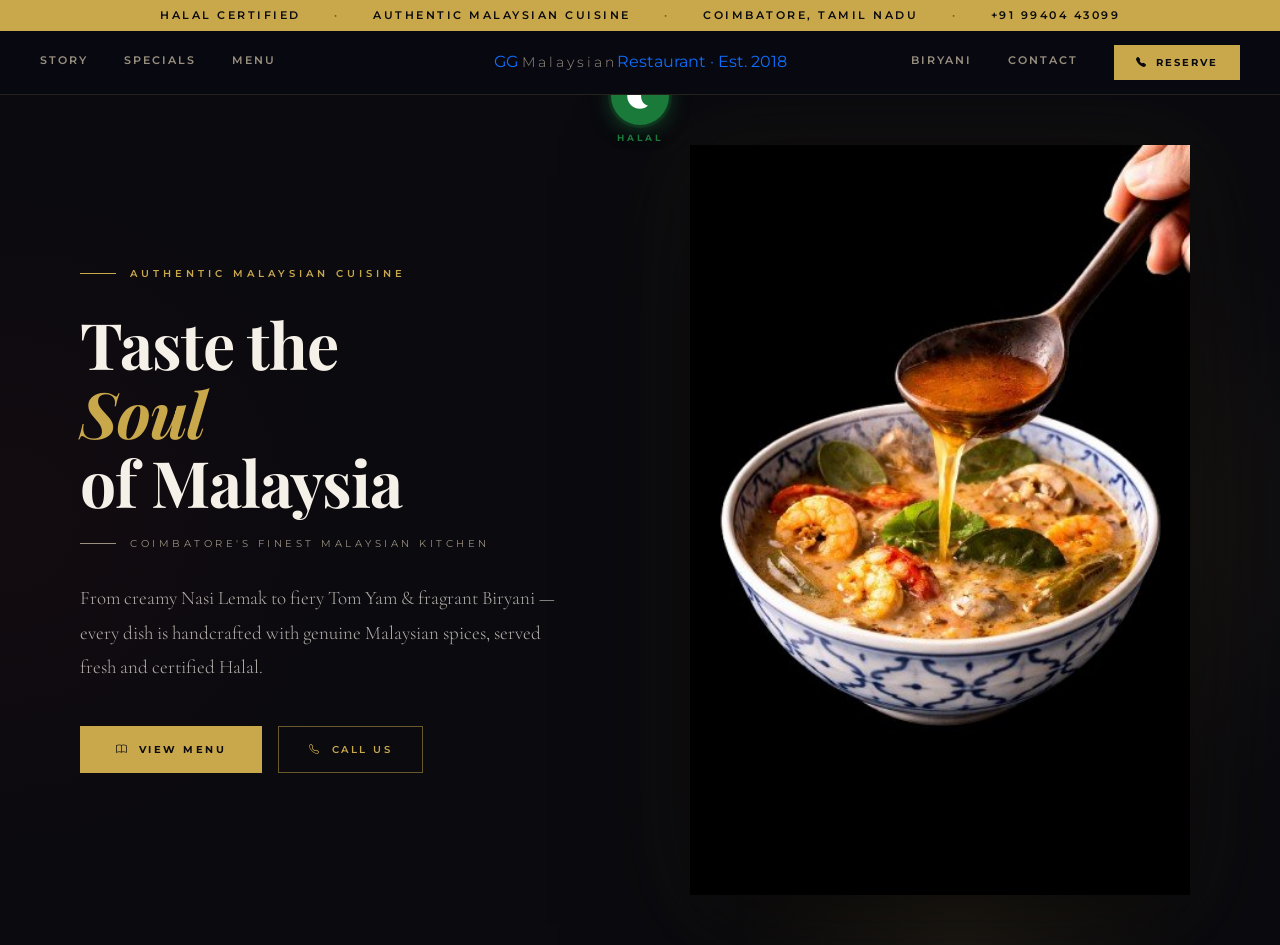
==== nav.html @ 4b3e80c2 "first commit" ====
<!DOCTYPE html>
<html lang="en">

<head>
  <meta charset="UTF-8" />
  <meta name="viewport" content="width=device-width, initial-scale=1.0" />
  <title>GG Malaysian Restaurant</title>

  <link
    href="https://fonts.googleapis.com/css2?family=Playfair+Display:ital,wght@0,400;0,700;1,400&family=Cormorant+Garamond:wght@300;400;600&family=Montserrat:wght@300;400;500;600&display=swap"
    rel="stylesheet" />
  <link href="https://cdn.jsdelivr.net/npm/bootstrap@5.3.2/dist/css/bootstrap.min.css" rel="stylesheet" />
  <link href="https://cdn.jsdelivr.net/npm/bootstrap-icons@1.11.3/font/bootstrap-icons.min.css" rel="stylesheet" />

  <style>
    :root {
      --gold: #C9A84C;
      --gold-light: #E8C97A;
      --dark-bg: #0A0A0F;
      --dark-nav: #080810;
      --text-light: #F5F0E8;
      --text-muted: #9A9080;
    }

    * {
      margin: 0;
      padding: 0;
      box-sizing: border-box;
    }

    body {
      font-family: "Montserrat", sans-serif;
      background: var(--dark-bg);
      color: var(--text-light);
      overflow-x: hidden;
    }

    /* TOP BAR */
    .top-bar {
      background: var(--gold);
      padding: 7px 0;
      text-align: center;
      font-size: 11px;
      font-weight: 600;
      letter-spacing: 2.5px;
      color: #0A0A0F;
      text-transform: uppercase;
    }

    .top-bar span {
      margin: 0 14px;
    }

    .top-bar .dot {
      opacity: 0.5;
    }

    /* NAVBAR */
    #mainNav {
      background: var(--dark-nav);
      border-bottom: 1px solid rgba(201, 168, 76, 0.15);
      padding: 0;
      position: sticky;
      top: 0;
      z-index: 1000;
      transition: box-shadow 0.3s;
    }

    #mainNav.scrolled {
      box-shadow: 0 4px 30px rgba(0, 0, 0, 0.6);
    }

    .nav-inner {
      display: grid;
      grid-template-columns: 1fr auto 1fr;
      align-items: center;
      padding: 14px 40px;
      max-width: 1400px;
      margin: 0 auto;
    }

    .nav-left,
    .nav-right {
      display: flex;
      gap: 36px;
      align-items: center;
    }

    .nav-right {
      justify-content: flex-end;
    }

    .nav-link-custom {
      font-size: 11px;
      font-weight: 600;
      letter-spacing: 2px;
      text-transform: uppercase;
      color: var(--text-muted);
      text-decoration: none;
      position: relative;
      padding-bottom: 4px;
      transition: color 0.3s;
    }

    .nav-link-custom::after {
      content: "";
      position: absolute;
      bottom: 0;
      left: 0;
      width: 0;
      height: 1px;
      background: var(--gold);
      transition: width 0.35s ease;
    }

    .nav-link-custom:hover {
      color: var(--gold);
    }

    .nav-link-custom:hover::after {
      width: 100%;
    }

    .nav-logo {
      text-align: center;
      display: flex;
      justify-content: center;
      align-items: center;
    }

    .nav-logo a {
      text-decoration: none;
      display: inline-flex;
      align-items: center;
      justify-content: center;
    }

    .nav-logo img {
      height: 60px;
      width: auto;
      display: block;
      /* Blends dark logo bg into dark navbar, making it look transparent */
      mix-blend-mode: lighten;
      filter: brightness(1.15) contrast(1.1);
      transition: filter 0.3s;
    }

    .nav-logo img:hover {
      filter: brightness(1.35) contrast(1.1);
    }

    .btn-reserve {
      background: var(--gold);
      color: #0A0A0F;
      font-size: 10px;
      font-weight: 700;
      letter-spacing: 2px;
      text-transform: uppercase;
      padding: 10px 22px;
      border: none;
      text-decoration: none;
      transition: background 0.3s, transform 0.2s;
      display: inline-flex;
      align-items: center;
      gap: 8px;
    }

    .btn-reserve:hover {
      background: var(--gold-light);
      color: #0A0A0F;
      transform: translateY(-1px);
    }

    .hamburger-btn {
      display: none;
      background: none;
      border: 1px solid rgba(201, 168, 76, 0.4);
      color: var(--gold);
      font-size: 20px;
      padding: 8px 12px;
      cursor: pointer;
      transition: all 0.3s;
      border-radius: 2px;
    }

    .hamburger-btn:hover {
      background: rgba(201, 168, 76, 0.1);
    }

    /* MOBILE OVERLAY MENU */
    #mobileMenu {
      position: fixed;
      top: 0;
      left: 0;
      width: 100%;
      height: 100%;
      background: var(--dark-nav);
      z-index: 9999;
      display: flex;
      flex-direction: column;
      justify-content: center;
      align-items: center;
      opacity: 0;
      visibility: hidden;
      transition: opacity 0.4s ease, visibility 0.4s ease;
    }

    #mobileMenu.open {
      opacity: 1;
      visibility: visible;
    }

    #mobileMenu::before {
      content: "";
      position: absolute;
      inset: 0;
      background: radial-gradient(ellipse at center, rgba(201, 168, 76, 0.05) 0%, transparent 70%);
      pointer-events: none;
    }

    .mobile-close {
      position: absolute;
      top: 24px;
      right: 28px;
      background: none;
      border: 1px solid rgba(201, 168, 76, 0.3);
      color: var(--gold);
      font-size: 22px;
      width: 46px;
      height: 46px;
      display: flex;
      align-items: center;
      justify-content: center;
      cursor: pointer;
      border-radius: 2px;
      transition: all 0.3s;
    }

    .mobile-close:hover {
      background: rgba(201, 168, 76, 0.15);
      transform: rotate(90deg);
    }

    .mobile-logo {
      position: absolute;
      top: 22px;
      left: 50%;
      transform: translateX(-50%);
      font-family: "Playfair Display", serif;
      font-size: 22px;
      font-style: italic;
      color: var(--gold);
      white-space: nowrap;
    }

    .mobile-nav-link {
      font-family: "Playfair Display", serif;
      font-size: 32px;
      color: var(--text-light);
      text-decoration: none;
      padding: 14px 0;
      letter-spacing: 1px;
      opacity: 0;
      transform: translateY(30px);
      transition: color 0.3s, opacity 0.5s ease, transform 0.5s ease;
      text-align: center;
    }

    #mobileMenu.open .mobile-nav-link {
      opacity: 1;
      transform: translateY(0);
    }

    #mobileMenu.open .mobile-nav-link:nth-child(2) {
      transition-delay: 0.05s;
    }

    #mobileMenu.open .mobile-nav-link:nth-child(3) {
      transition-delay: 0.10s;
    }

    #mobileMenu.open .mobile-nav-link:nth-child(4) {
      transition-delay: 0.15s;
    }

    #mobileMenu.open .mobile-nav-link:nth-child(5) {
      transition-delay: 0.20s;
    }

    #mobileMenu.open .mobile-nav-link:nth-child(6) {
      transition-delay: 0.25s;
    }

    .mobile-nav-link:hover {
      color: var(--gold);
    }

    .mobile-divider {
      width: 40px;
      height: 1px;
      background: rgba(201, 168, 76, 0.3);
      margin: 10px auto;
      opacity: 0;
      transition: opacity 0.5s ease 0.3s;
    }

    #mobileMenu.open .mobile-divider {
      opacity: 1;
    }

    .mobile-reserve {
      margin-top: 24px;
      opacity: 0;
      transform: translateY(20px);
      transition: opacity 0.5s ease 0.35s, transform 0.5s ease 0.35s;
    }

    #mobileMenu.open .mobile-reserve {
      opacity: 1;
      transform: translateY(0);
    }

    .btn-primary-gold {
      background: var(--gold);
      color: #0A0A0F;
      font-size: 10px;
      font-weight: 700;
      letter-spacing: 2.5px;
      text-transform: uppercase;
      padding: 16px 36px;
      border: none;
      text-decoration: none;
      display: inline-flex;
      align-items: center;
      gap: 10px;
      transition: all 0.3s;
    }

    .btn-primary-gold:hover {
      color: #0A0A0F;
      transform: translateY(-2px);
      box-shadow: 0 8px 24px rgba(201, 168, 76, 0.35);
    }

    .btn-outline-gold {
      background: transparent;
      color: var(--gold);
      font-size: 10px;
      font-weight: 600;
      letter-spacing: 2.5px;
      text-transform: uppercase;
      padding: 15px 30px;
      border: 1px solid rgba(201, 168, 76, 0.5);
      text-decoration: none;
      display: inline-flex;
      align-items: center;
      gap: 10px;
      transition: all 0.3s;
    }

    .btn-outline-gold:hover {
      background: rgba(201, 168, 76, 0.08);
      border-color: var(--gold);
      color: var(--gold);
      transform: translateY(-2px);
    }

    /* HOME SECTION */
    #home {
      min-height: calc(100vh - 104px);
      background: var(--dark-bg);
      position: relative;
      overflow: hidden;
    }

    #home::before {
      content: "";
      position: absolute;
      inset: 0;
      background:
        radial-gradient(ellipse 55% 80% at 0% 50%, rgba(139, 32, 32, 0.07) 0%, transparent 55%),
        radial-gradient(ellipse 40% 60% at 90% 50%, rgba(201, 168, 76, 0.05) 0%, transparent 55%);
      pointer-events: none;
      z-index: 0;
    }

    /* Bootstrap row override — full height */
    #home .container-fluid {
      height: 100%;
      min-height: calc(100vh - 104px);
      position: relative;
      z-index: 1;
      padding: 0;
    }

    #home .row {
      min-height: calc(100vh - 104px);
      margin: 0;
    }

    /* LEFT col — content */
    .hero-content-col {
      display: flex;
      align-items: center;
      padding: 70px 60px 70px 80px;
    }

    .hero-tag {
      font-size: 10px;
      font-weight: 600;
      letter-spacing: 4px;
      text-transform: uppercase;
      color: var(--gold);
      display: flex;
      align-items: center;
      gap: 14px;
      margin-bottom: 28px;
    }

    .hero-tag::before {
      content: "";
      width: 36px;
      height: 1px;
      background: var(--gold);
      flex-shrink: 0;
    }

    .hero-title {
      font-family: "Playfair Display", serif;
      font-size: clamp(48px, 5vw, 78px);
      font-weight: 700;
      line-height: 1.08;
      color: var(--text-light);
      margin-bottom: 20px;
      letter-spacing: -1px;
    }

    .hero-title em {
      font-style: italic;
      color: var(--gold);
    }

    .hero-subtitle {
      font-size: 10px;
      letter-spacing: 3.5px;
      text-transform: uppercase;
      color: var(--text-muted);
      display: flex;
      align-items: center;
      gap: 14px;
      margin-bottom: 30px;
    }

    .hero-subtitle::before {
      content: "";
      width: 36px;
      height: 1px;
      background: var(--text-muted);
      flex-shrink: 0;
    }

    .hero-desc {
      font-family: "Cormorant Garamond", serif;
      font-size: 19px;
      font-weight: 300;
      line-height: 1.8;
      color: rgba(245, 240, 232, 0.72);
      margin-bottom: 42px;
    }

    .hero-actions {
      display: flex;
      gap: 16px;
      flex-wrap: wrap;
    }

    /* RIGHT col — image */
    .hero-image-col {
      display: flex;
      align-items: center;
      justify-content: center;
      padding: 50px 60px 50px 20px;
      position: relative;
    }

    .hero-image-col::before {
      content: "";
      position: absolute;
      bottom: 0;
      left: 50%;
      transform: translateX(-50%);
      width: 70%;
      height: 35%;
      background: radial-gradient(ellipse at bottom, rgba(201, 168, 76, 0.1) 0%, transparent 70%);
      pointer-events: none;
    }

    .hero-food-img {
      width: 100%;
      max-width: 500px;
      height: auto;
      object-fit: contain;
      display: block;
      filter: drop-shadow(0 30px 60px rgba(0, 0, 0, 0.65)) drop-shadow(0 0 40px rgba(201, 168, 76, 0.08));
      transition: transform 0.8s ease, filter 0.8s ease;
    }

    .hero-food-img:hover {
      transform: translateY(-10px) scale(1.02);
      filter: drop-shadow(0 40px 70px rgba(0, 0, 0, 0.75)) drop-shadow(0 0 50px rgba(201, 168, 76, 0.14));
    }

    /* Animations */
    .fade-up {
      opacity: 0;
      transform: translateY(40px);
      transition: opacity 0.8s ease, transform 0.8s ease;
    }

    .fade-up.visible {
      opacity: 1;
      transform: translateY(0);
    }

    .delay-1 {
      transition-delay: 0.1s;
    }

    .delay-2 {
      transition-delay: 0.2s;
    }

    .delay-3 {
      transition-delay: 0.3s;
    }

    .delay-4 {
      transition-delay: 0.4s;
    }

    .fade-right {
      opacity: 0;
      transform: translateX(50px);
      transition: opacity 1s ease 0.25s, transform 1s ease 0.25s;
    }

    .fade-right.visible {
      opacity: 1;
      transform: translateX(0);
    }


    /* FLOATING HALAL BADGE */
    .halal-float {
      position: absolute;
      top: -28px;
      left: 50%;
      transform: translateX(-50%);
      display: flex;
      flex-direction: column;
      align-items: center;
      gap: 6px;
      z-index: 10;
      animation: floatUpDown 3s ease-in-out infinite;
      cursor: default;
    }

    @keyframes floatUpDown {

      0%,
      100% {
        transform: translateX(-50%) translateY(0);
      }

      50% {
        transform: translateX(-50%) translateY(-7px);
      }
    }

    .halal-float .hf-circle {
      width: 58px;
      height: 58px;
      background: #1a7a3a;
      border-radius: 50%;
      display: flex;
      align-items: center;
      justify-content: center;
      box-shadow: 0 4px 20px rgba(26, 122, 58, 0.55), 0 0 0 3px rgba(26, 122, 58, 0.2);
      transition: box-shadow 0.3s;
    }

    .halal-float:hover .hf-circle {
      box-shadow: 0 6px 28px rgba(26, 122, 58, 0.75), 0 0 0 5px rgba(26, 122, 58, 0.25);
    }

    .halal-float .hf-circle svg {
      width: 34px;
      height: 34px;
      fill: #fff;
    }

    .halal-float .hf-label {
      font-family: "Montserrat", sans-serif;
      font-size: 9px;
      font-weight: 700;
      letter-spacing: 3px;
      text-transform: uppercase;
      color: #1a7a3a;
      text-shadow: 0 1px 6px rgba(0, 0, 0, 0.8);
    }

    /* Responsive */
    @media (max-width: 991px) {

      .nav-left,
      .nav-right {
        display: none;
      }

      .hamburger-btn {
        display: flex;
        align-items: center;
        justify-content: center;
      }

      /* Logo left, hamburger right end */
      .nav-inner {
        grid-template-columns: 1fr auto;
        padding: 10px 16px;
        gap: 0;
      }

      .nav-logo {
        justify-content: flex-start;
      }

      #home .row {
        flex-direction: column;
      }

      .hero-content-col {
        padding: 60px 28px 30px;
        justify-content: center;
        text-align: center;
      }

      .hero-tag,
      .hero-subtitle {
        justify-content: center;
      }

      .hero-actions {
        justify-content: center;
      }

      .hero-image-col {
        padding: 10px 28px 60px;
      }

      .hero-food-img {
        max-width: 320px;
      }
    }

    @media (max-width: 576px) {
      .top-bar {
        font-size: 9px;
        letter-spacing: 1.5px;
      }

      .top-bar .hide-sm {
        display: none;
      }

      .hero-title {
        font-size: 42px;
      }

      .hero-food-img {
        max-width: 270px;
      }
    }
  </style>
</head>

<body>

  <!-- TOP BAR -->
  <div class="top-bar">
    <span>Halal Certified</span>
    <span class="dot">·</span>
    <span class="hide-sm">Authentic Malaysian Cuisine</span>
    <span class="dot hide-sm">·</span>
    <span>Coimbatore, Tamil Nadu</span>
    <span class="dot">·</span>
    <span>+91 99404 43099</span>
  </div>

  <!-- NAVBAR -->
  <nav id="mainNav">
    <div class="nav-inner">
      <div class="nav-left">
        <a href="#" class="nav-link-custom">Story</a>
        <a href="#" class="nav-link-custom">Specials</a>
        <a href="#" class="nav-link-custom">Menu</a>
      </div>
      <div class="nav-logo">
        <a href="#" style="text-decoration:none;">
          <span class="logo-text">GG <span
              style="font-size:14px;font-weight:300;letter-spacing:3px;font-style:normal;color:var(--text-muted);">Malaysian</span></span>
          <span class="logo-sub">Restaurant &middot; Est. 2018</span>
        </a>
      </div>
      <div class="nav-right">
        <a href="#" class="nav-link-custom">Biryani</a>
        <a href="#" class="nav-link-custom">Contact</a>
        <a href="tel:+919940443099" class="btn-reserve">
          <i class="bi bi-telephone-fill"></i> Reserve
        </a>
      </div>
      <button class="hamburger-btn" id="hamburgerBtn" aria-label="Open Menu">
        <i class="bi bi-list"></i>
      </button>
    </div>
  </nav>

  <!-- MOBILE OVERLAY MENU -->
  <div id="mobileMenu">
    <span class="mobile-logo">GG Malaysian</span>
    <button class="mobile-close" id="closeMenuBtn" aria-label="Close Menu">
      <i class="bi bi-x-lg"></i>
    </button>
    <a href="#" class="mobile-nav-link">Story</a>
    <a href="#" class="mobile-nav-link">Specials</a>
    <a href="#" class="mobile-nav-link">Menu</a>
    <a href="#" class="mobile-nav-link">Biryani</a>
    <a href="#" class="mobile-nav-link">Contact</a>
    <div class="mobile-divider"></div>
    <div class="mobile-reserve">
      <a href="tel:+919940443099" class="btn-primary-gold">
        <i class="bi bi-telephone-fill"></i> Reserve a Table
      </a>
    </div>
  </div>

  <!-- HOME SECTION -->
  <section id="home" style="position:relative;">
    <!-- Floating Halal Badge -->
    <div class="halal-float">
      <div class="hf-circle">
        <!-- Halal Arabic crescent/star icon -->
        <svg viewBox="0 0 64 64" xmlns="http://www.w3.org/2000/svg">
          <!-- Crescent -->
          <path
            d="M32 8 C18 8 8 19 8 32 C8 45 18 56 32 56 C38 56 43 54 47 50 C42 49 34 44 34 32 C34 20 42 15 47 14 C43 10 38 8 32 8Z"
            fill="white" />
          <!-- Star -->
          <polygon points="52,10 53.5,15 58.5,15 54.5,18 56,23 52,20 48,23 49.5,18 45.5,15 50.5,15" fill="white" />
        </svg>
      </div>
      <span class="hf-label">Halal</span>
    </div>

    <div class="container-fluid">
      <div class="row align-items-center">

        <!-- col-6: Content -->
        <div class="col-12 col-lg-6 hero-content-col">
          <div>
            <div class="hero-tag fade-up">Authentic Malaysian Cuisine</div>
            <h1 class="hero-title fade-up delay-1">
              Taste the<br>
              <em>Soul</em><br>
              of Malaysia
            </h1>
            <div class="hero-subtitle fade-up delay-2">Coimbatore's Finest Malaysian Kitchen</div>
            <p class="hero-desc fade-up delay-3">
              From creamy Nasi Lemak to fiery Tom Yam &amp; fragrant Biryani &mdash; every dish is handcrafted with
              genuine Malaysian spices, served fresh and certified Halal.
            </p>
            <div class="hero-actions fade-up delay-4">
              <a href="#" class="btn-primary-gold">
                <i class="bi bi-book"></i> View Menu
              </a>
              <a href="tel:+919940443099" class="btn-outline-gold">
                <i class="bi bi-telephone"></i> Call Us
              </a>
            </div>
          </div>
        </div>

        <!-- col-6: Image -->
        <div class="col-12 col-lg-6 hero-image-col fade-right">
          <img class="hero-food-img"
            src="[data-uri]"
            alt="Tom Yam - GG Malaysian Restaurant Signature Dish" />
        </div>

      </div>
    </div>
  </section>

  <script src="https://cdn.jsdelivr.net/npm/bootstrap@5.3.2/dist/js/bootstrap.bundle.min.js"></script>
  <script src="https://cdn.jsdelivr.net/npm/jquery@3.7.1/dist/jquery.min.js"></script>
  <script>
    $(function () {
      $(window).on("scroll", function () {
        $("#mainNav").toggleClass("scrolled", $(this).scrollTop() > 30);
      });

      $("#hamburgerBtn").on("click", function () {
        $("#mobileMenu").addClass("open");
        $("body").css("overflow", "hidden");
      });

      function closeMobileMenu() {
        $("#mobileMenu").removeClass("open");
        $("body").css("overflow", "");
      }

      $("#closeMenuBtn").on("click", closeMobileMenu);
      $("#mobileMenu .mobile-nav-link").on("click", closeMobileMenu);
      $(document).on("keydown", function (e) { if (e.key === "Escape") closeMobileMenu(); });

      const observer = new IntersectionObserver(function (entries) {
        entries.forEach(function (entry) {
          if (entry.isIntersecting) $(entry.target).addClass("visible");
        });
      }, { threshold: 0.12 });

      $(".fade-up, .fade-right").each(function () { observer.observe(this); });
    });
  </script>

</body>

</html>
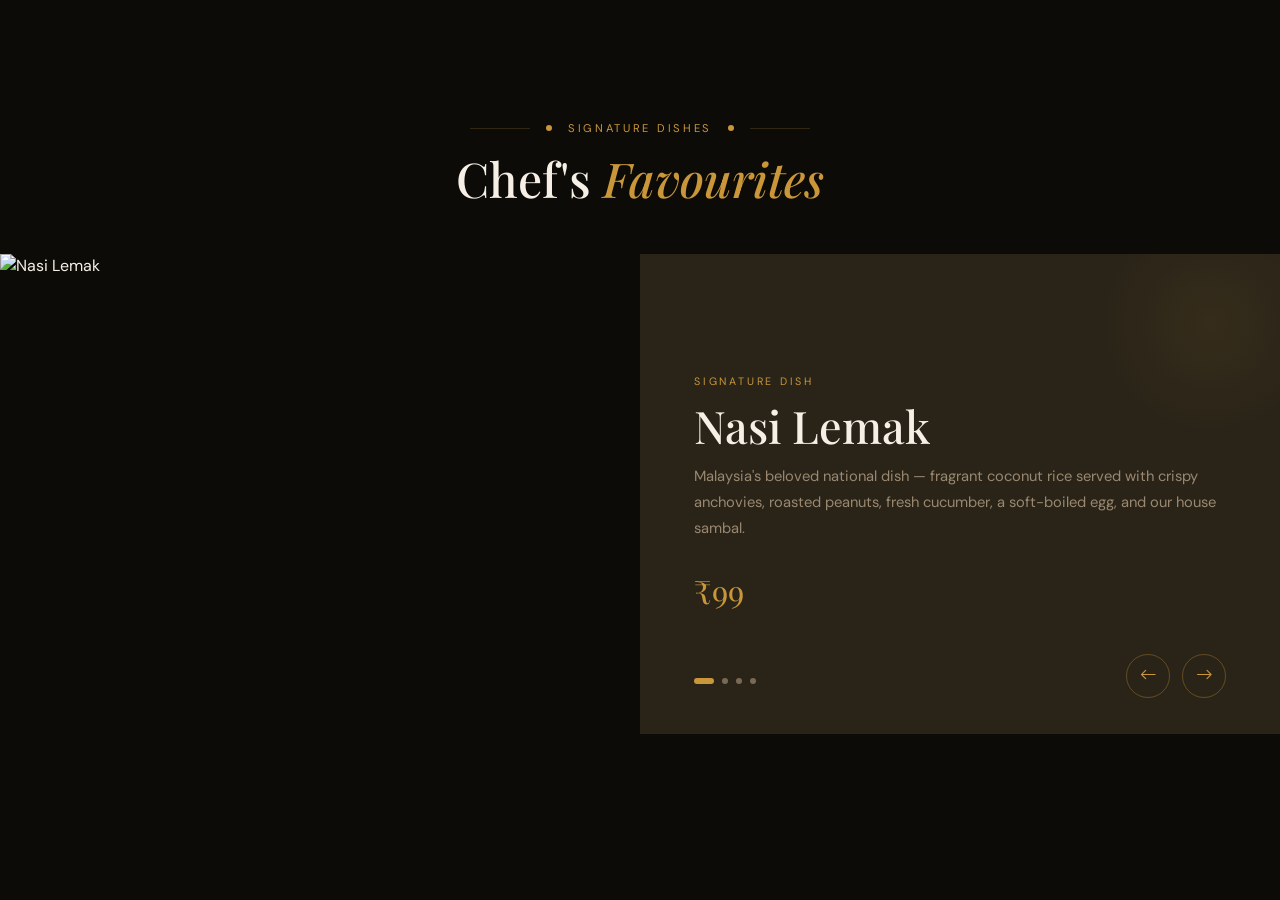
==== commit 01a95f04: "responsive" ====
--- a/nav.html
+++ b/nav.html
@@ -4,834 +4,434 @@
 <head>
   <meta charset="UTF-8" />
   <meta name="viewport" content="width=device-width, initial-scale=1.0" />
-  <title>GG Malaysian Restaurant</title>
-
+  <title>AHA 99 Malaysian Restaurant – Nagercoil</title>
+
+  <link rel="stylesheet" href="https://cdn.jsdelivr.net/npm/bootstrap@5.3.2/dist/css/bootstrap.min.css" />
+  <link rel="preconnect" href="https://fonts.googleapis.com" />
+  <link rel="preconnect" href="https://fonts.gstatic.com" crossorigin />
   <link
-    href="https://fonts.googleapis.com/css2?family=Playfair+Display:ital,wght@0,400;0,700;1,400&family=Cormorant+Garamond:wght@300;400;600&family=Montserrat:wght@300;400;500;600&display=swap"
+    href="https://fonts.googleapis.com/css2?family=Playfair+Display:ital,wght@0,400;0,700;1,400&family=DM+Sans:wght@300;400;500&family=Dancing+Script:wght@600&display=swap"
     rel="stylesheet" />
-  <link href="https://cdn.jsdelivr.net/npm/bootstrap@5.3.2/dist/css/bootstrap.min.css" rel="stylesheet" />
-  <link href="https://cdn.jsdelivr.net/npm/bootstrap-icons@1.11.3/font/bootstrap-icons.min.css" rel="stylesheet" />
+  <link rel="stylesheet" href="https://cdn.jsdelivr.net/npm/bootstrap-icons@1.11.3/font/bootstrap-icons.min.css" />
 
   <style>
     :root {
-      --gold: #C9A84C;
-      --gold-light: #E8C97A;
-      --dark-bg: #0A0A0F;
-      --dark-nav: #080810;
-      --text-light: #F5F0E8;
-      --text-muted: #9A9080;
+      --gold: #c9963a;
+      --gold2: #e8bf72;
+      --gold3: #f0d090;
+      --navy: #1a1e3a;
+      --navy2: #0e1128;
+      --dark: #0d0b07;
+      --dark2: #12100c;
+      --dark3: #1e1a12;
+      --dark4: #2a2418;
+      --cream: #f5efe6;
+      --muted: #9a8870;
+      --muted2: #7a6a55;
     }
 
     * {
       margin: 0;
       padding: 0;
-      box-sizing: border-box;
+      box-sizing: border-box
+    }
+
+    html {
+      scroll-behavior: smooth;
+      min-height: 100%
     }
 
     body {
-      font-family: "Montserrat", sans-serif;
-      background: var(--dark-bg);
-      color: var(--text-light);
+      background: var(--dark);
+      color: var(--cream);
+      font-family: 'DM Sans', sans-serif;
       overflow-x: hidden;
-    }
-
-    /* TOP BAR */
-    .top-bar {
+      min-height: 100%
+    }
+
+    ::-webkit-scrollbar {
+      width: 4px
+    }
+
+    ::-webkit-scrollbar-track {
+      background: var(--dark2)
+    }
+
+    ::-webkit-scrollbar-thumb {
       background: var(--gold);
-      padding: 7px 0;
-      text-align: center;
-      font-size: 11px;
-      font-weight: 600;
-      letter-spacing: 2.5px;
-      color: #0A0A0F;
+      border-radius: 2px
+    }
+
+    /* ═══ SECTION HELPERS ═══ */
+    .section-divider {
+      display: flex;
+      align-items: center;
+      gap: 16px;
+      margin-bottom: 14px
+    }
+
+    .section-divider .line {
+      flex: 1;
+      height: 1px;
+      background: rgba(201, 150, 58, .2)
+    }
+
+    .section-divider .dot {
+      width: 6px;
+      height: 6px;
+      background: var(--gold);
+      border-radius: 50%
+    }
+
+    .section-tag {
+      font-size: .7rem;
+      letter-spacing: .24em;
       text-transform: uppercase;
-    }
-
-    .top-bar span {
-      margin: 0 14px;
-    }
-
-    .top-bar .dot {
-      opacity: 0.5;
-    }
-
-    /* NAVBAR */
-    #mainNav {
-      background: var(--dark-nav);
-      border-bottom: 1px solid rgba(201, 168, 76, 0.15);
-      padding: 0;
-      position: sticky;
+      color: var(--gold)
+    }
+
+    .section-title {
+      font-family: 'Playfair Display', serif;
+      font-size: clamp(2rem, 4vw, 3rem);
+      line-height: 1.15
+    }
+
+    .section-title em {
+      font-style: italic;
+      color: var(--gold)
+    }
+
+
+
+    /* ═══ MENU CAROUSEL ═══ */
+    #menu {
+      padding: 120px 0;
+      background: var(--dark)
+    }
+
+    .menu-carousel {
+      position: relative
+    }
+
+    .mc-track {
+      display: flex;
+      transition: transform .55s cubic-bezier(.77, 0, .18, 1)
+    }
+
+    .mc-slide {
+      min-width: 100%;
+      display: grid;
+      grid-template-columns: 1fr 1fr;
+      gap: 0;
+      align-items: stretch;
+    }
+
+    @media(max-width:767px) {
+      .mc-slide {
+        grid-template-columns: 1fr
+      }
+    }
+
+    .mc-slide-img {
+      position: relative;
+      overflow: hidden;
+      min-height: 480px
+    }
+
+    .mc-slide-img {
+      position: relative;
+      overflow: hidden;
+      min-height: 480px;
+    }
+
+    .mc-slide-img img {
+      width: 100%;
+      height: 100%;
+      object-fit: cover;
+      object-position: center;
+      display: block;
+      position: absolute;
+      /* ← add this */
       top: 0;
-      z-index: 1000;
-      transition: box-shadow 0.3s;
-    }
-
-    #mainNav.scrolled {
-      box-shadow: 0 4px 30px rgba(0, 0, 0, 0.6);
-    }
-
-    .nav-inner {
-      display: grid;
-      grid-template-columns: 1fr auto 1fr;
-      align-items: center;
-      padding: 14px 40px;
-      max-width: 1400px;
-      margin: 0 auto;
-    }
-
-    .nav-left,
-    .nav-right {
-      display: flex;
-      gap: 36px;
-      align-items: center;
-    }
-
-    .nav-right {
-      justify-content: flex-end;
-    }
-
-    .nav-link-custom {
-      font-size: 11px;
-      font-weight: 600;
-      letter-spacing: 2px;
+      /* ← add this */
+      left: 0;
+      /* ← add this */
+    }
+
+    .mc-slide-info {
+      background: var(--dark4);
+      padding: 60px 54px;
+      display: flex;
+      flex-direction: column;
+      justify-content: center;
+      position: relative;
+      overflow: hidden;
+    }
+
+    .mc-slide-info::before {
+      content: '';
+      position: absolute;
+      top: -40px;
+      right: -40px;
+      width: 220px;
+      height: 220px;
+      border-radius: 50%;
+      background: radial-gradient(circle, rgba(201, 150, 58, .07) 0%, transparent 70%);
+    }
+
+    .mc-cat {
+      font-size: .67rem;
+      letter-spacing: .26em;
       text-transform: uppercase;
-      color: var(--text-muted);
-      text-decoration: none;
-      position: relative;
-      padding-bottom: 4px;
-      transition: color 0.3s;
-    }
-
-    .nav-link-custom::after {
-      content: "";
+      color: var(--gold);
+      margin-bottom: 12px
+    }
+
+    .mc-name {
+      font-family: 'Playfair Display', serif;
+      font-size: clamp(1.8rem, 3.5vw, 2.8rem);
+      line-height: 1.1;
+      margin-bottom: 14px
+    }
+
+    .mc-desc {
+      color: var(--muted);
+      font-size: .92rem;
+      line-height: 1.75;
+      margin-bottom: 26px
+    }
+
+    .mc-price {
+      font-family: 'Playfair Display', serif;
+      font-size: 2rem;
+      color: var(--gold)
+    }
+
+    .mc-controls {
       position: absolute;
-      bottom: 0;
-      left: 0;
-      width: 0;
-      height: 1px;
-      background: var(--gold);
-      transition: width 0.35s ease;
-    }
-
-    .nav-link-custom:hover {
+      bottom: 36px;
+      right: 54px;
+      display: flex;
+      gap: 12px
+    }
+
+    .mc-btn {
+      width: 44px;
+      height: 44px;
+      border-radius: 50%;
+      border: 1px solid rgba(201, 150, 58, .35);
+      background: transparent;
       color: var(--gold);
-    }
-
-    .nav-link-custom:hover::after {
-      width: 100%;
-    }
-
-    .nav-logo {
-      text-align: center;
-      display: flex;
-      justify-content: center;
-      align-items: center;
-    }
-
-    .nav-logo a {
-      text-decoration: none;
-      display: inline-flex;
+      font-size: 1.05rem;
+      cursor: pointer;
+      transition: all .3s;
+      display: flex;
       align-items: center;
       justify-content: center;
     }
 
-    .nav-logo img {
-      height: 60px;
-      width: auto;
-      display: block;
-      /* Blends dark logo bg into dark navbar, making it look transparent */
-      mix-blend-mode: lighten;
-      filter: brightness(1.15) contrast(1.1);
-      transition: filter 0.3s;
-    }
-
-    .nav-logo img:hover {
-      filter: brightness(1.35) contrast(1.1);
-    }
-
-    .btn-reserve {
+    .mc-btn:hover {
       background: var(--gold);
-      color: #0A0A0F;
-      font-size: 10px;
-      font-weight: 700;
-      letter-spacing: 2px;
-      text-transform: uppercase;
-      padding: 10px 22px;
-      border: none;
-      text-decoration: none;
-      transition: background 0.3s, transform 0.2s;
-      display: inline-flex;
+      color: var(--dark);
+      border-color: var(--gold)
+    }
+
+    .mc-dots {
+      display: flex;
+      gap: 8px;
       align-items: center;
-      gap: 8px;
-    }
-
-    .btn-reserve:hover {
-      background: var(--gold-light);
-      color: #0A0A0F;
-      transform: translateY(-1px);
-    }
-
-    .hamburger-btn {
-      display: none;
-      background: none;
-      border: 1px solid rgba(201, 168, 76, 0.4);
-      color: var(--gold);
-      font-size: 20px;
-      padding: 8px 12px;
+      position: absolute;
+      bottom: 50px;
+      left: 54px
+    }
+
+    .mc-dot {
+      width: 6px;
+      height: 6px;
+      border-radius: 50%;
+      background: var(--muted2);
       cursor: pointer;
-      transition: all 0.3s;
-      border-radius: 2px;
-    }
-
-    .hamburger-btn:hover {
-      background: rgba(201, 168, 76, 0.1);
-    }
-
-    /* MOBILE OVERLAY MENU */
-    #mobileMenu {
+      transition: all .3s
+    }
+
+    .mc-dot.active {
+      background: var(--gold);
+      width: 20px;
+      border-radius: 3px
+    }
+
+    @media(max-width:767px) {
+      .mc-slide-info {
+        padding: 36px 28px
+      }
+
+      .mc-controls {
+        right: 28px;
+        bottom: 22px
+      }
+
+      .mc-dots {
+        left: 28px;
+        bottom: 28px
+      }
+    }
+
+    /* ═══ SCROLL-TO-TOP ═══ */
+    #backTop {
       position: fixed;
-      top: 0;
-      left: 0;
-      width: 100%;
-      height: 100%;
-      background: var(--dark-nav);
-      z-index: 9999;
-      display: flex;
-      flex-direction: column;
-      justify-content: center;
-      align-items: center;
-      opacity: 0;
-      visibility: hidden;
-      transition: opacity 0.4s ease, visibility 0.4s ease;
-    }
-
-    #mobileMenu.open {
-      opacity: 1;
-      visibility: visible;
-    }
-
-    #mobileMenu::before {
-      content: "";
-      position: absolute;
-      inset: 0;
-      background: radial-gradient(ellipse at center, rgba(201, 168, 76, 0.05) 0%, transparent 70%);
-      pointer-events: none;
-    }
-
-    .mobile-close {
-      position: absolute;
-      top: 24px;
+      bottom: 28px;
       right: 28px;
-      background: none;
-      border: 1px solid rgba(201, 168, 76, 0.3);
-      color: var(--gold);
-      font-size: 22px;
       width: 46px;
       height: 46px;
-      display: flex;
+      border-radius: 50%;
+      background: var(--gold);
+      color: var(--dark);
+      border: none;
+      display: none;
       align-items: center;
       justify-content: center;
+      z-index: 990;
+      box-shadow: 0 6px 20px rgba(201, 150, 58, .35);
+      transition: background .2s, transform .15s;
       cursor: pointer;
-      border-radius: 2px;
-      transition: all 0.3s;
-    }
-
-    .mobile-close:hover {
-      background: rgba(201, 168, 76, 0.15);
-      transform: rotate(90deg);
-    }
-
-    .mobile-logo {
-      position: absolute;
-      top: 22px;
-      left: 50%;
-      transform: translateX(-50%);
-      font-family: "Playfair Display", serif;
-      font-size: 22px;
-      font-style: italic;
-      color: var(--gold);
-      white-space: nowrap;
-    }
-
-    .mobile-nav-link {
-      font-family: "Playfair Display", serif;
-      font-size: 32px;
-      color: var(--text-light);
-      text-decoration: none;
-      padding: 14px 0;
-      letter-spacing: 1px;
-      opacity: 0;
-      transform: translateY(30px);
-      transition: color 0.3s, opacity 0.5s ease, transform 0.5s ease;
-      text-align: center;
-    }
-
-    #mobileMenu.open .mobile-nav-link {
-      opacity: 1;
-      transform: translateY(0);
-    }
-
-    #mobileMenu.open .mobile-nav-link:nth-child(2) {
-      transition-delay: 0.05s;
-    }
-
-    #mobileMenu.open .mobile-nav-link:nth-child(3) {
-      transition-delay: 0.10s;
-    }
-
-    #mobileMenu.open .mobile-nav-link:nth-child(4) {
-      transition-delay: 0.15s;
-    }
-
-    #mobileMenu.open .mobile-nav-link:nth-child(5) {
-      transition-delay: 0.20s;
-    }
-
-    #mobileMenu.open .mobile-nav-link:nth-child(6) {
-      transition-delay: 0.25s;
-    }
-
-    .mobile-nav-link:hover {
-      color: var(--gold);
-    }
-
-    .mobile-divider {
-      width: 40px;
-      height: 1px;
-      background: rgba(201, 168, 76, 0.3);
-      margin: 10px auto;
-      opacity: 0;
-      transition: opacity 0.5s ease 0.3s;
-    }
-
-    #mobileMenu.open .mobile-divider {
-      opacity: 1;
-    }
-
-    .mobile-reserve {
-      margin-top: 24px;
-      opacity: 0;
-      transform: translateY(20px);
-      transition: opacity 0.5s ease 0.35s, transform 0.5s ease 0.35s;
-    }
-
-    #mobileMenu.open .mobile-reserve {
-      opacity: 1;
-      transform: translateY(0);
-    }
-
-    .btn-primary-gold {
-      background: var(--gold);
-      color: #0A0A0F;
-      font-size: 10px;
-      font-weight: 700;
-      letter-spacing: 2.5px;
-      text-transform: uppercase;
-      padding: 16px 36px;
-      border: none;
-      text-decoration: none;
-      display: inline-flex;
-      align-items: center;
-      gap: 10px;
-      transition: all 0.3s;
-    }
-
-    .btn-primary-gold:hover {
-      color: #0A0A0F;
-      transform: translateY(-2px);
-      box-shadow: 0 8px 24px rgba(201, 168, 76, 0.35);
-    }
-
-    .btn-outline-gold {
-      background: transparent;
-      color: var(--gold);
-      font-size: 10px;
-      font-weight: 600;
-      letter-spacing: 2.5px;
-      text-transform: uppercase;
-      padding: 15px 30px;
-      border: 1px solid rgba(201, 168, 76, 0.5);
-      text-decoration: none;
-      display: inline-flex;
-      align-items: center;
-      gap: 10px;
-      transition: all 0.3s;
-    }
-
-    .btn-outline-gold:hover {
-      background: rgba(201, 168, 76, 0.08);
-      border-color: var(--gold);
-      color: var(--gold);
-      transform: translateY(-2px);
-    }
-
-    /* HOME SECTION */
-    #home {
-      min-height: calc(100vh - 104px);
-      background: var(--dark-bg);
-      position: relative;
-      overflow: hidden;
-    }
-
-    #home::before {
-      content: "";
-      position: absolute;
-      inset: 0;
-      background:
-        radial-gradient(ellipse 55% 80% at 0% 50%, rgba(139, 32, 32, 0.07) 0%, transparent 55%),
-        radial-gradient(ellipse 40% 60% at 90% 50%, rgba(201, 168, 76, 0.05) 0%, transparent 55%);
-      pointer-events: none;
-      z-index: 0;
-    }
-
-    /* Bootstrap row override — full height */
-    #home .container-fluid {
-      height: 100%;
-      min-height: calc(100vh - 104px);
-      position: relative;
-      z-index: 1;
-      padding: 0;
-    }
-
-    #home .row {
-      min-height: calc(100vh - 104px);
-      margin: 0;
-    }
-
-    /* LEFT col — content */
-    .hero-content-col {
-      display: flex;
-      align-items: center;
-      padding: 70px 60px 70px 80px;
-    }
-
-    .hero-tag {
-      font-size: 10px;
-      font-weight: 600;
-      letter-spacing: 4px;
-      text-transform: uppercase;
-      color: var(--gold);
-      display: flex;
-      align-items: center;
-      gap: 14px;
-      margin-bottom: 28px;
-    }
-
-    .hero-tag::before {
-      content: "";
-      width: 36px;
-      height: 1px;
-      background: var(--gold);
-      flex-shrink: 0;
-    }
-
-    .hero-title {
-      font-family: "Playfair Display", serif;
-      font-size: clamp(48px, 5vw, 78px);
-      font-weight: 700;
-      line-height: 1.08;
-      color: var(--text-light);
-      margin-bottom: 20px;
-      letter-spacing: -1px;
-    }
-
-    .hero-title em {
-      font-style: italic;
-      color: var(--gold);
-    }
-
-    .hero-subtitle {
-      font-size: 10px;
-      letter-spacing: 3.5px;
-      text-transform: uppercase;
-      color: var(--text-muted);
-      display: flex;
-      align-items: center;
-      gap: 14px;
-      margin-bottom: 30px;
-    }
-
-    .hero-subtitle::before {
-      content: "";
-      width: 36px;
-      height: 1px;
-      background: var(--text-muted);
-      flex-shrink: 0;
-    }
-
-    .hero-desc {
-      font-family: "Cormorant Garamond", serif;
-      font-size: 19px;
-      font-weight: 300;
-      line-height: 1.8;
-      color: rgba(245, 240, 232, 0.72);
-      margin-bottom: 42px;
-    }
-
-    .hero-actions {
-      display: flex;
-      gap: 16px;
-      flex-wrap: wrap;
-    }
-
-    /* RIGHT col — image */
-    .hero-image-col {
-      display: flex;
-      align-items: center;
-      justify-content: center;
-      padding: 50px 60px 50px 20px;
-      position: relative;
-    }
-
-    .hero-image-col::before {
-      content: "";
-      position: absolute;
-      bottom: 0;
-      left: 50%;
-      transform: translateX(-50%);
-      width: 70%;
-      height: 35%;
-      background: radial-gradient(ellipse at bottom, rgba(201, 168, 76, 0.1) 0%, transparent 70%);
-      pointer-events: none;
-    }
-
-    .hero-food-img {
-      width: 100%;
-      max-width: 500px;
-      height: auto;
-      object-fit: contain;
-      display: block;
-      filter: drop-shadow(0 30px 60px rgba(0, 0, 0, 0.65)) drop-shadow(0 0 40px rgba(201, 168, 76, 0.08));
-      transition: transform 0.8s ease, filter 0.8s ease;
-    }
-
-    .hero-food-img:hover {
-      transform: translateY(-10px) scale(1.02);
-      filter: drop-shadow(0 40px 70px rgba(0, 0, 0, 0.75)) drop-shadow(0 0 50px rgba(201, 168, 76, 0.14));
-    }
-
-    /* Animations */
-    .fade-up {
-      opacity: 0;
-      transform: translateY(40px);
-      transition: opacity 0.8s ease, transform 0.8s ease;
-    }
-
-    .fade-up.visible {
-      opacity: 1;
-      transform: translateY(0);
-    }
-
-    .delay-1 {
-      transition-delay: 0.1s;
-    }
-
-    .delay-2 {
-      transition-delay: 0.2s;
-    }
-
-    .delay-3 {
-      transition-delay: 0.3s;
-    }
-
-    .delay-4 {
-      transition-delay: 0.4s;
-    }
-
-    .fade-right {
-      opacity: 0;
-      transform: translateX(50px);
-      transition: opacity 1s ease 0.25s, transform 1s ease 0.25s;
-    }
-
-    .fade-right.visible {
-      opacity: 1;
-      transform: translateX(0);
-    }
-
-
-    /* FLOATING HALAL BADGE */
-    .halal-float {
-      position: absolute;
-      top: -28px;
-      left: 50%;
-      transform: translateX(-50%);
-      display: flex;
-      flex-direction: column;
-      align-items: center;
-      gap: 6px;
-      z-index: 10;
-      animation: floatUpDown 3s ease-in-out infinite;
-      cursor: default;
-    }
-
-    @keyframes floatUpDown {
-
-      0%,
-      100% {
-        transform: translateX(-50%) translateY(0);
-      }
-
-      50% {
-        transform: translateX(-50%) translateY(-7px);
-      }
-    }
-
-    .halal-float .hf-circle {
-      width: 58px;
-      height: 58px;
-      background: #1a7a3a;
-      border-radius: 50%;
-      display: flex;
-      align-items: center;
-      justify-content: center;
-      box-shadow: 0 4px 20px rgba(26, 122, 58, 0.55), 0 0 0 3px rgba(26, 122, 58, 0.2);
-      transition: box-shadow 0.3s;
-    }
-
-    .halal-float:hover .hf-circle {
-      box-shadow: 0 6px 28px rgba(26, 122, 58, 0.75), 0 0 0 5px rgba(26, 122, 58, 0.25);
-    }
-
-    .halal-float .hf-circle svg {
-      width: 34px;
-      height: 34px;
-      fill: #fff;
-    }
-
-    .halal-float .hf-label {
-      font-family: "Montserrat", sans-serif;
-      font-size: 9px;
-      font-weight: 700;
-      letter-spacing: 3px;
-      text-transform: uppercase;
-      color: #1a7a3a;
-      text-shadow: 0 1px 6px rgba(0, 0, 0, 0.8);
-    }
-
-    /* Responsive */
-    @media (max-width: 991px) {
-
-      .nav-left,
-      .nav-right {
-        display: none;
-      }
-
-      .hamburger-btn {
-        display: flex;
-        align-items: center;
-        justify-content: center;
-      }
-
-      /* Logo left, hamburger right end */
-      .nav-inner {
-        grid-template-columns: 1fr auto;
-        padding: 10px 16px;
-        gap: 0;
-      }
-
-      .nav-logo {
-        justify-content: flex-start;
-      }
-
-      #home .row {
-        flex-direction: column;
-      }
-
-      .hero-content-col {
-        padding: 60px 28px 30px;
-        justify-content: center;
-        text-align: center;
-      }
-
-      .hero-tag,
-      .hero-subtitle {
-        justify-content: center;
-      }
-
-      .hero-actions {
-        justify-content: center;
-      }
-
-      .hero-image-col {
-        padding: 10px 28px 60px;
-      }
-
-      .hero-food-img {
-        max-width: 320px;
-      }
-    }
-
-    @media (max-width: 576px) {
-      .top-bar {
-        font-size: 9px;
-        letter-spacing: 1.5px;
-      }
-
-      .top-bar .hide-sm {
-        display: none;
-      }
-
-      .hero-title {
-        font-size: 42px;
-      }
-
-      .hero-food-img {
-        max-width: 270px;
-      }
+      font-size: 1rem;
+    }
+
+    #backTop:hover {
+      background: var(--gold2);
+      transform: translateY(-2px)
+    }
+
+    #backTop.show {
+      display: flex
     }
   </style>
 </head>
 
 <body>
 
-  <!-- TOP BAR -->
-  <div class="top-bar">
-    <span>Halal Certified</span>
-    <span class="dot">·</span>
-    <span class="hide-sm">Authentic Malaysian Cuisine</span>
-    <span class="dot hide-sm">·</span>
-    <span>Coimbatore, Tamil Nadu</span>
-    <span class="dot">·</span>
-    <span>+91 99404 43099</span>
-  </div>
-
-  <!-- NAVBAR -->
-  <nav id="mainNav">
-    <div class="nav-inner">
-      <div class="nav-left">
-        <a href="#" class="nav-link-custom">Story</a>
-        <a href="#" class="nav-link-custom">Specials</a>
-        <a href="#" class="nav-link-custom">Menu</a>
+  <!-- MENU CAROUSEL -->
+  <section id="menu">
+    <div class="container">
+      <div class="text-center mb-5 reveal">
+        <div class="section-divider justify-content-center">
+          <div class="line" style="max-width:60px"></div>
+          <div class="dot"></div>
+          <span class="section-tag">Signature Dishes</span>
+          <div class="dot"></div>
+          <div class="line" style="max-width:60px"></div>
+        </div>
+        <h2 class="section-title mt-2">Chef's <em>Favourites</em></h2>
       </div>
-      <div class="nav-logo">
-        <a href="#" style="text-decoration:none;">
-          <span class="logo-text">GG <span
-              style="font-size:14px;font-weight:300;letter-spacing:3px;font-style:normal;color:var(--text-muted);">Malaysian</span></span>
-          <span class="logo-sub">Restaurant &middot; Est. 2018</span>
-        </a>
-      </div>
-      <div class="nav-right">
-        <a href="#" class="nav-link-custom">Biryani</a>
-        <a href="#" class="nav-link-custom">Contact</a>
-        <a href="tel:+919940443099" class="btn-reserve">
-          <i class="bi bi-telephone-fill"></i> Reserve
-        </a>
-      </div>
-      <button class="hamburger-btn" id="hamburgerBtn" aria-label="Open Menu">
-        <i class="bi bi-list"></i>
-      </button>
     </div>
-  </nav>
-
-  <!-- MOBILE OVERLAY MENU -->
-  <div id="mobileMenu">
-    <span class="mobile-logo">GG Malaysian</span>
-    <button class="mobile-close" id="closeMenuBtn" aria-label="Close Menu">
-      <i class="bi bi-x-lg"></i>
-    </button>
-    <a href="#" class="mobile-nav-link">Story</a>
-    <a href="#" class="mobile-nav-link">Specials</a>
-    <a href="#" class="mobile-nav-link">Menu</a>
-    <a href="#" class="mobile-nav-link">Biryani</a>
-    <a href="#" class="mobile-nav-link">Contact</a>
-    <div class="mobile-divider"></div>
-    <div class="mobile-reserve">
-      <a href="tel:+919940443099" class="btn-primary-gold">
-        <i class="bi bi-telephone-fill"></i> Reserve a Table
-      </a>
-    </div>
-  </div>
-
-  <!-- HOME SECTION -->
-  <section id="home" style="position:relative;">
-    <!-- Floating Halal Badge -->
-    <div class="halal-float">
-      <div class="hf-circle">
-        <!-- Halal Arabic crescent/star icon -->
-        <svg viewBox="0 0 64 64" xmlns="http://www.w3.org/2000/svg">
-          <!-- Crescent -->
-          <path
-            d="M32 8 C18 8 8 19 8 32 C8 45 18 56 32 56 C38 56 43 54 47 50 C42 49 34 44 34 32 C34 20 42 15 47 14 C43 10 38 8 32 8Z"
-            fill="white" />
-          <!-- Star -->
-          <polygon points="52,10 53.5,15 58.5,15 54.5,18 56,23 52,20 48,23 49.5,18 45.5,15 50.5,15" fill="white" />
-        </svg>
-      </div>
-      <span class="hf-label">Halal</span>
-    </div>
-
-    <div class="container-fluid">
-      <div class="row align-items-center">
-
-        <!-- col-6: Content -->
-        <div class="col-12 col-lg-6 hero-content-col">
-          <div>
-            <div class="hero-tag fade-up">Authentic Malaysian Cuisine</div>
-            <h1 class="hero-title fade-up delay-1">
-              Taste the<br>
-              <em>Soul</em><br>
-              of Malaysia
-            </h1>
-            <div class="hero-subtitle fade-up delay-2">Coimbatore's Finest Malaysian Kitchen</div>
-            <p class="hero-desc fade-up delay-3">
-              From creamy Nasi Lemak to fiery Tom Yam &amp; fragrant Biryani &mdash; every dish is handcrafted with
-              genuine Malaysian spices, served fresh and certified Halal.
-            </p>
-            <div class="hero-actions fade-up delay-4">
-              <a href="#" class="btn-primary-gold">
-                <i class="bi bi-book"></i> View Menu
-              </a>
-              <a href="tel:+919940443099" class="btn-outline-gold">
-                <i class="bi bi-telephone"></i> Call Us
-              </a>
+    <div class="menu-carousel overflow-hidden reveal">
+      <div class="mc-track" id="mcTrack">
+        <div class="mc-slide active">
+          <div class="mc-slide-img"><img src="https://images.unsplash.com/photo-1626804475297-41608ea09aeb?w=800&h=480&fit=crop" alt="Nasi Lemak"/></div>
+          <div class="mc-slide-info">
+            <p class="mc-cat">Signature Dish</p>
+            <h3 class="mc-name">Nasi Lemak</h3>
+            <p class="mc-desc">Malaysia's beloved national dish — fragrant coconut rice served with crispy anchovies,
+              roasted peanuts, fresh cucumber, a soft-boiled egg, and our house sambal.</p>
+            <div class="mc-price">₹99</div>
+            <div class="mc-dots" id="mcDots"></div>
+            <div class="mc-controls">
+              <button class="mc-btn" id="mcPrev"><i class="bi bi-arrow-left"></i></button>
+              <button class="mc-btn" id="mcNext"><i class="bi bi-arrow-right"></i></button>
             </div>
           </div>
         </div>
-
-        <!-- col-6: Image -->
-        <div class="col-12 col-lg-6 hero-image-col fade-right">
-          <img class="hero-food-img"
-            src="[data-uri]"
-            alt="Tom Yam - GG Malaysian Restaurant Signature Dish" />
+        <div class="mc-slide">
+          <div class="mc-slide-img"><img src="WhatsApp_Image_2026-04-17_at_12_19_15_PM.jpeg" alt="Tom Yam Soup" /></div>
+          <div class="mc-slide-info">
+            <p class="mc-cat">Signature Dish</p>
+            <h3 class="mc-name">Tom Yam Soup</h3>
+            <p class="mc-desc">A bold, tangy broth infused with lemongrass, kaffir lime leaves, galangal, and chilli —
+              the iconic Thai-Malaysian soup that ignites every sense.</p>
+            <div class="mc-price">₹149</div>
+            <div class="mc-dots"></div>
+            <div class="mc-controls">
+              <button class="mc-btn mc-prev-inner"><i class="bi bi-arrow-left"></i></button>
+              <button class="mc-btn mc-next-inner"><i class="bi bi-arrow-right"></i></button>
+            </div>
+          </div>
         </div>
-
+        <div class="mc-slide">
+          <div class="mc-slide-img"><img src="WhatsApp_Image_2026-04-14_at_9_39_17_PM.jpeg" alt="Tom Yam Set" /></div>
+          <div class="mc-slide-info">
+            <p class="mc-cat">Signature Set</p>
+            <h3 class="mc-name">Tom Yam Set</h3>
+            <p class="mc-desc">The full Tom Yam experience — a complete meal set with rice, assorted karis, and the
+              iconic Tom Yam soup. Perfect for sharing or a hearty solo feast.</p>
+            <div class="mc-price">₹549</div>
+            <div class="mc-dots"></div>
+            <div class="mc-controls">
+              <button class="mc-btn mc-prev-inner"><i class="bi bi-arrow-left"></i></button>
+              <button class="mc-btn mc-next-inner"><i class="bi bi-arrow-right"></i></button>
+            </div>
+          </div>
+        </div>
+        <div class="mc-slide">
+          <div class="mc-slide-img"><img src="WhatsApp_Image_2026-04-17_at_12_19_15_PM.jpeg" alt="Kari Dosa" /></div>
+          <div class="mc-slide-info">
+            <p class="mc-cat">Dosa Special</p>
+            <h3 class="mc-name">Kari Dosa</h3>
+            <p class="mc-desc">A crispy golden dosa filled with rich, spiced Malaysian curry — a beautiful fusion of
+              South Indian tradition and Malaysian boldness on one plate.</p>
+            <div class="mc-price">₹99</div>
+            <div class="mc-dots"></div>
+            <div class="mc-controls">
+              <button class="mc-btn mc-prev-inner"><i class="bi bi-arrow-left"></i></button>
+              <button class="mc-btn mc-next-inner"><i class="bi bi-arrow-right"></i></button>
+            </div>
+          </div>
+        </div>
       </div>
     </div>
   </section>
 
+
+
+  <button id="backTop" aria-label="Back to top"><i class="bi bi-chevron-up"></i></button>
+
+  <!-- SCRIPTS -->
   <script src="https://cdn.jsdelivr.net/npm/bootstrap@5.3.2/dist/js/bootstrap.bundle.min.js"></script>
-  <script src="https://cdn.jsdelivr.net/npm/jquery@3.7.1/dist/jquery.min.js"></script>
+  <script src="https://code.jquery.com/jquery-3.7.1.min.js"></script>
   <script>
     $(function () {
-      $(window).on("scroll", function () {
-        $("#mainNav").toggleClass("scrolled", $(this).scrollTop() > 30);
-      });
-
-      $("#hamburgerBtn").on("click", function () {
-        $("#mobileMenu").addClass("open");
-        $("body").css("overflow", "hidden");
-      });
-
-      function closeMobileMenu() {
-        $("#mobileMenu").removeClass("open");
-        $("body").css("overflow", "");
+
+
+      /* ── Menu Carousel ── */
+      var slides = $('#mcTrack .mc-slide'), total = slides.length, cur = 0;
+      var dotsHtml = '';
+      for (var i = 0; i < total; i++) dotsHtml += '<div class="mc-dot' + (i === 0 ? ' active' : '') + '" data-i="' + i + '"></div>';
+      $('#mcDots').html(dotsHtml);
+
+      function goTo(idx) {
+        slides.removeClass('active');
+        cur = (idx + total) % total;
+        slides.eq(cur).addClass('active');
+        $('#mcTrack').css('transform', 'translateX(-' + (cur * 100) + '%)');
+        $('#mcDots .mc-dot').removeClass('active').eq(cur).addClass('active');
       }
-
-      $("#closeMenuBtn").on("click", closeMobileMenu);
-      $("#mobileMenu .mobile-nav-link").on("click", closeMobileMenu);
-      $(document).on("keydown", function (e) { if (e.key === "Escape") closeMobileMenu(); });
-
-      const observer = new IntersectionObserver(function (entries) {
-        entries.forEach(function (entry) {
-          if (entry.isIntersecting) $(entry.target).addClass("visible");
-        });
-      }, { threshold: 0.12 });
-
-      $(".fade-up, .fade-right").each(function () { observer.observe(this); });
+      $('#mcNext,.mc-next-inner').on('click', function () { goTo(cur + 1); });
+      $('#mcPrev,.mc-prev-inner').on('click', function () { goTo(cur - 1); });
+      $(document).on('click', '.mc-dot', function () { goTo(parseInt($(this).data('i'))); });
+
+      var autoTimer = setInterval(function () { goTo(cur + 1); }, 5000);
+      $('.menu-carousel')
+        .on('mouseenter', function () { clearInterval(autoTimer); })
+        .on('mouseleave', function () { autoTimer = setInterval(function () { goTo(cur + 1); }, 5000); });
+
+      var tx = 0;
+      document.getElementById('mcTrack').addEventListener('touchstart', function (e) { tx = e.touches[0].clientX; }, { passive: true });
+      document.getElementById('mcTrack').addEventListener('touchend', function (e) {
+        var dx = tx - e.changedTouches[0].clientX;
+        if (Math.abs(dx) > 40) dx > 0 ? goTo(cur + 1) : goTo(cur - 1);
+      }, { passive: true });
+
     });
   </script>
-
 </body>
 
 </html>
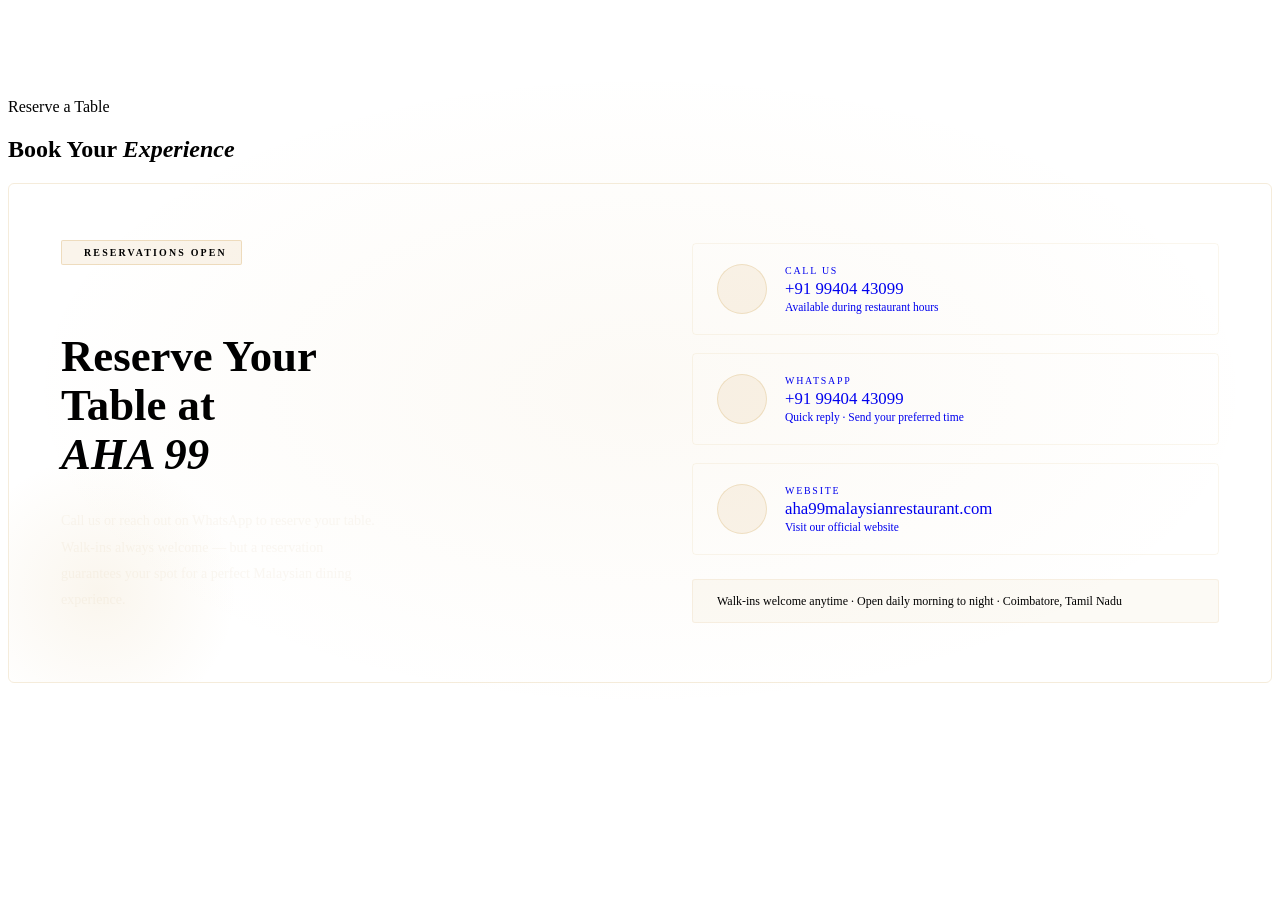
==== commit 506018d5: "new section" ====
--- a/nav.html
+++ b/nav.html
@@ -2,165 +2,56 @@
 <html lang="en">
 
 <head>
-  <meta charset="UTF-8" />
-  <meta name="viewport" content="width=device-width, initial-scale=1.0" />
-  <title>AHA 99 Malaysian Restaurant – Nagercoil</title>
-
-  <link rel="stylesheet" href="https://cdn.jsdelivr.net/npm/bootstrap@5.3.2/dist/css/bootstrap.min.css" />
-  <link rel="preconnect" href="https://fonts.googleapis.com" />
-  <link rel="preconnect" href="https://fonts.gstatic.com" crossorigin />
-  <link
-    href="https://fonts.googleapis.com/css2?family=Playfair+Display:ital,wght@0,400;0,700;1,400&family=DM+Sans:wght@300;400;500&family=Dancing+Script:wght@600&display=swap"
-    rel="stylesheet" />
-  <link rel="stylesheet" href="https://cdn.jsdelivr.net/npm/bootstrap-icons@1.11.3/font/bootstrap-icons.min.css" />
-
+  <meta charset="UTF-8">
+  <meta name="viewport" content="width=device-width, initial-scale=1.0">
+  <title>Document</title>
   <style>
-    :root {
-      --gold: #c9963a;
-      --gold2: #e8bf72;
-      --gold3: #f0d090;
-      --navy: #1a1e3a;
-      --navy2: #0e1128;
-      --dark: #0d0b07;
-      --dark2: #12100c;
-      --dark3: #1e1a12;
-      --dark4: #2a2418;
-      --cream: #f5efe6;
-      --muted: #9a8870;
-      --muted2: #7a6a55;
-    }
-
-    * {
-      margin: 0;
-      padding: 0;
-      box-sizing: border-box
-    }
-
-    html {
-      scroll-behavior: smooth;
-      min-height: 100%
-    }
-
-    body {
+    #reservation {
+      padding: 90px 0;
       background: var(--dark);
-      color: var(--cream);
-      font-family: 'DM Sans', sans-serif;
-      overflow-x: hidden;
-      min-height: 100%
-    }
-
-    ::-webkit-scrollbar {
-      width: 4px
-    }
-
-    ::-webkit-scrollbar-track {
-      background: var(--dark2)
-    }
-
-    ::-webkit-scrollbar-thumb {
-      background: var(--gold);
-      border-radius: 2px
-    }
-
-    /* ═══ SECTION HELPERS ═══ */
-    .section-divider {
-      display: flex;
-      align-items: center;
-      gap: 16px;
-      margin-bottom: 14px
-    }
-
-    .section-divider .line {
-      flex: 1;
-      height: 1px;
-      background: rgba(201, 150, 58, .2)
-    }
-
-    .section-divider .dot {
-      width: 6px;
-      height: 6px;
-      background: var(--gold);
-      border-radius: 50%
-    }
-
-    .section-tag {
-      font-size: .7rem;
-      letter-spacing: .24em;
-      text-transform: uppercase;
-      color: var(--gold)
-    }
-
-    .section-title {
-      font-family: 'Playfair Display', serif;
-      font-size: clamp(2rem, 4vw, 3rem);
-      line-height: 1.15
-    }
-
-    .section-title em {
-      font-style: italic;
-      color: var(--gold)
-    }
-
-
-
-    /* ═══ MENU CAROUSEL ═══ */
-    #menu {
-      padding: 120px 0;
-      background: var(--dark)
-    }
-
-    .menu-carousel {
-      position: relative
-    }
-
-    .mc-track {
-      display: flex;
-      transition: transform .55s cubic-bezier(.77, 0, .18, 1)
-    }
-
-    .mc-slide {
-      min-width: 100%;
+      position: relative;
+      overflow: hidden;
+    }
+
+    #reservation::before {
+      content: '';
+      position: absolute;
+      inset: 0;
+      background: radial-gradient(ellipse 70% 60% at 50% 50%, rgba(201, 150, 58, .05) 0%, transparent 70%);
+      pointer-events: none;
+    }
+
+    .resv-box {
+      background: var(--dark3);
+      border: 1px solid rgba(201, 150, 58, .18);
+      border-radius: 6px;
+      overflow: hidden;
       display: grid;
       grid-template-columns: 1fr 1fr;
-      gap: 0;
-      align-items: stretch;
+      position: relative;
     }
 
     @media(max-width:767px) {
-      .mc-slide {
+      .resv-box {
         grid-template-columns: 1fr
       }
     }
 
-    .mc-slide-img {
-      position: relative;
-      overflow: hidden;
-      min-height: 480px
-    }
-
-    .mc-slide-img {
-      position: relative;
-      overflow: hidden;
-      min-height: 480px;
-    }
-
-    .mc-slide-img img {
-      width: 100%;
-      height: 100%;
-      object-fit: cover;
-      object-position: center;
-      display: block;
+    /* gold top accent line */
+    .resv-box::before {
+      content: '';
       position: absolute;
-      /* ← add this */
       top: 0;
-      /* ← add this */
       left: 0;
-      /* ← add this */
-    }
-
-    .mc-slide-info {
-      background: var(--dark4);
-      padding: 60px 54px;
+      right: 0;
+      height: 2px;
+      background: linear-gradient(to right, transparent, var(--gold), transparent);
+    }
+
+    /* LEFT — dark rich side */
+    .resv-left {
+      background: linear-gradient(135deg, var(--navy2) 0%, #0f0d1f 55%, var(--dark) 100%);
+      padding: 56px 52px;
       display: flex;
       flex-direction: column;
       justify-content: center;
@@ -168,270 +59,297 @@
       overflow: hidden;
     }
 
-    .mc-slide-info::before {
+    .resv-left::after {
       content: '';
       position: absolute;
-      top: -40px;
-      right: -40px;
-      width: 220px;
-      height: 220px;
+      bottom: -60px;
+      left: -60px;
+      width: 300px;
+      height: 300px;
       border-radius: 50%;
-      background: radial-gradient(circle, rgba(201, 150, 58, .07) 0%, transparent 70%);
-    }
-
-    .mc-cat {
-      font-size: .67rem;
-      letter-spacing: .26em;
+      background: radial-gradient(circle, rgba(201, 150, 58, .09) 0%, transparent 65%);
+      pointer-events: none;
+    }
+
+    .resv-eyebrow {
+      display: inline-flex;
+      align-items: center;
+      gap: 8px;
+      background: rgba(201, 150, 58, .1);
+      border: 1px solid rgba(201, 150, 58, .25);
+      border-radius: 2px;
+      padding: 6px 14px;
+      margin-bottom: 22px;
+      width: fit-content;
+    }
+
+    .resv-eyebrow i {
+      font-size: .7rem;
+      color: var(--gold)
+    }
+
+    .resv-eyebrow span {
+      font-size: .62rem;
+      letter-spacing: .22em;
       text-transform: uppercase;
-      color: var(--gold);
-      margin-bottom: 12px
-    }
-
-    .mc-name {
+      color: var(--gold2);
+      font-weight: 600
+    }
+
+    .resv-heading {
       font-family: 'Playfair Display', serif;
-      font-size: clamp(1.8rem, 3.5vw, 2.8rem);
+      font-size: clamp(2rem, 3.5vw, 3rem);
       line-height: 1.1;
-      margin-bottom: 14px
-    }
-
-    .mc-desc {
-      color: var(--muted);
-      font-size: .92rem;
-      line-height: 1.75;
-      margin-bottom: 26px
-    }
-
-    .mc-price {
-      font-family: 'Playfair Display', serif;
-      font-size: 2rem;
+      color: var(--cream);
+      margin-bottom: 14px;
+    }
+
+    .resv-heading em {
+      font-style: italic;
       color: var(--gold)
     }
 
-    .mc-controls {
+    .resv-sub {
+      color: rgba(245, 239, 230, .5);
+      font-size: .88rem;
+      font-weight: 300;
+      line-height: 1.85;
+      max-width: 320px;
+    }
+
+    /* RIGHT — contact methods */
+    .resv-right {
+      padding: 56px 52px;
+      display: flex;
+      flex-direction: column;
+      justify-content: center;
+      gap: 18px;
+    }
+
+    @media(max-width:767px) {
+
+      .resv-left,
+      .resv-right {
+        padding: 40px 28px
+      }
+    }
+
+    .resv-method {
+      display: flex;
+      align-items: center;
+      gap: 18px;
+      background: var(--dark4);
+      border: 1px solid rgba(201, 150, 58, .09);
+      border-radius: 4px;
+      padding: 20px 24px;
+      text-decoration: none;
+      transition: border-color .3s, transform .3s, background .3s;
+      position: relative;
+      overflow: hidden;
+    }
+
+    .resv-method::before {
+      content: '';
       position: absolute;
-      bottom: 36px;
-      right: 54px;
-      display: flex;
-      gap: 12px
-    }
-
-    .mc-btn {
-      width: 44px;
-      height: 44px;
+      left: 0;
+      top: 0;
+      bottom: 0;
+      width: 3px;
+      background: var(--gold);
+      transform: scaleY(0);
+      transform-origin: bottom;
+      transition: transform .35s;
+    }
+
+    .resv-method:hover {
+      border-color: rgba(201, 150, 58, .38);
+      transform: translateX(5px);
+      background: #2a2418;
+    }
+
+    .resv-method:hover::before {
+      transform: scaleY(1)
+    }
+
+    .resv-method-icon {
+      width: 48px;
+      height: 48px;
       border-radius: 50%;
-      border: 1px solid rgba(201, 150, 58, .35);
-      background: transparent;
-      color: var(--gold);
-      font-size: 1.05rem;
-      cursor: pointer;
-      transition: all .3s;
+      flex-shrink: 0;
+      background: rgba(201, 150, 58, .1);
+      border: 1px solid rgba(201, 150, 58, .22);
       display: flex;
       align-items: center;
       justify-content: center;
-    }
-
-    .mc-btn:hover {
-      background: var(--gold);
-      color: var(--dark);
-      border-color: var(--gold)
-    }
-
-    .mc-dots {
-      display: flex;
+      color: var(--gold);
+      font-size: 1.1rem;
+      transition: background .3s;
+    }
+
+    .resv-method:hover .resv-method-icon {
+      background: rgba(201, 150, 58, .22)
+    }
+
+    .resv-method-body {
+      flex: 1;
+      min-width: 0
+    }
+
+    .resv-method-label {
+      font-size: .62rem;
+      letter-spacing: .18em;
+      text-transform: uppercase;
+      color: var(--muted);
+      margin-bottom: 3px;
+    }
+
+    .resv-method-value {
+      font-family: 'Playfair Display', serif;
+      font-size: 1.05rem;
+      color: var(--cream);
+      white-space: nowrap;
+      overflow: hidden;
+      text-overflow: ellipsis;
+    }
+
+    .resv-method-note {
+      font-size: .72rem;
+      color: var(--muted);
+      margin-top: 2px
+    }
+
+    .resv-method-arrow {
+      color: rgba(201, 150, 58, .35);
+      font-size: 1rem;
+      flex-shrink: 0;
+      transition: color .3s, transform .3s;
+    }
+
+    .resv-method:hover .resv-method-arrow {
+      color: var(--gold);
+      transform: translateX(3px)
+    }
+
+    .resv-note {
+      display: flex;
+      align-items: center;
       gap: 8px;
-      align-items: center;
-      position: absolute;
-      bottom: 50px;
-      left: 54px
-    }
-
-    .mc-dot {
-      width: 6px;
-      height: 6px;
-      border-radius: 50%;
-      background: var(--muted2);
-      cursor: pointer;
-      transition: all .3s
-    }
-
-    .mc-dot.active {
-      background: var(--gold);
-      width: 20px;
-      border-radius: 3px
-    }
-
-    @media(max-width:767px) {
-      .mc-slide-info {
-        padding: 36px 28px
-      }
-
-      .mc-controls {
-        right: 28px;
-        bottom: 22px
-      }
-
-      .mc-dots {
-        left: 28px;
-        bottom: 28px
-      }
-    }
-
-    /* ═══ SCROLL-TO-TOP ═══ */
-    #backTop {
-      position: fixed;
-      bottom: 28px;
-      right: 28px;
-      width: 46px;
-      height: 46px;
-      border-radius: 50%;
-      background: var(--gold);
-      color: var(--dark);
-      border: none;
-      display: none;
-      align-items: center;
-      justify-content: center;
-      z-index: 990;
-      box-shadow: 0 6px 20px rgba(201, 150, 58, .35);
-      transition: background .2s, transform .15s;
-      cursor: pointer;
-      font-size: 1rem;
-    }
-
-    #backTop:hover {
-      background: var(--gold2);
-      transform: translateY(-2px)
-    }
-
-    #backTop.show {
-      display: flex
+      margin-top: 6px;
+      padding: 12px 16px;
+      background: rgba(201, 150, 58, .05);
+      border-radius: 3px;
+      border: 1px solid rgba(201, 150, 58, .1);
+    }
+
+    .resv-note i {
+      color: var(--gold);
+      font-size: .8rem;
+      flex-shrink: 0
+    }
+
+    .resv-note span {
+      font-size: .75rem;
+      color: var(--muted);
+      line-height: 1.5
     }
   </style>
 </head>
 
 <body>
-
-  <!-- MENU CAROUSEL -->
-  <section id="menu">
+  <!-- ═══════════════════════════════════════
+     RESERVATION SECTION
+     Paste CSS into your <style> block
+     Paste HTML where you want it (suggested: before #contact)
+═══════════════════════════════════════ -->
+
+  <!-- ══ CSS — add inside your <style> tag ══
+
+
+══ END CSS ══ -->
+
+
+  <!-- ══ HTML — paste into your page body ══ -->
+
+  <section id="reservation">
     <div class="container">
+
       <div class="text-center mb-5 reveal">
         <div class="section-divider justify-content-center">
           <div class="line" style="max-width:60px"></div>
           <div class="dot"></div>
-          <span class="section-tag">Signature Dishes</span>
+          <span class="section-tag">Reserve a Table</span>
           <div class="dot"></div>
           <div class="line" style="max-width:60px"></div>
         </div>
-        <h2 class="section-title mt-2">Chef's <em>Favourites</em></h2>
+        <h2 class="section-title mt-2">Book Your <em>Experience</em></h2>
       </div>
-    </div>
-    <div class="menu-carousel overflow-hidden reveal">
-      <div class="mc-track" id="mcTrack">
-        <div class="mc-slide active">
-          <div class="mc-slide-img"><img src="https://images.unsplash.com/photo-1626804475297-41608ea09aeb?w=800&h=480&fit=crop" alt="Nasi Lemak"/></div>
-          <div class="mc-slide-info">
-            <p class="mc-cat">Signature Dish</p>
-            <h3 class="mc-name">Nasi Lemak</h3>
-            <p class="mc-desc">Malaysia's beloved national dish — fragrant coconut rice served with crispy anchovies,
-              roasted peanuts, fresh cucumber, a soft-boiled egg, and our house sambal.</p>
-            <div class="mc-price">₹99</div>
-            <div class="mc-dots" id="mcDots"></div>
-            <div class="mc-controls">
-              <button class="mc-btn" id="mcPrev"><i class="bi bi-arrow-left"></i></button>
-              <button class="mc-btn" id="mcNext"><i class="bi bi-arrow-right"></i></button>
+
+      <div class="resv-box reveal">
+
+        <!-- LEFT -->
+        <div class="resv-left">
+          <div class="resv-eyebrow">
+            <i class="bi bi-calendar2-check-fill"></i>
+            <span>Reservations Open</span>
+          </div>
+          <h3 class="resv-heading">
+            Reserve Your<br>Table at<br><em>AHA 99</em>
+          </h3>
+          <p class="resv-sub">
+            Call us or reach out on WhatsApp to reserve your table. Walk-ins always welcome — but a reservation
+            guarantees your spot for a perfect Malaysian dining experience.
+          </p>
+        </div>
+
+        <!-- RIGHT -->
+        <div class="resv-right">
+
+          <!-- Call -->
+          <a class="resv-method" href="tel:+919940443099">
+            <div class="resv-method-icon"><i class="bi bi-telephone-fill"></i></div>
+            <div class="resv-method-body">
+              <div class="resv-method-label">Call Us</div>
+              <div class="resv-method-value">+91 99404 43099</div>
+              <div class="resv-method-note">Available during restaurant hours</div>
             </div>
+            <i class="bi bi-arrow-right resv-method-arrow"></i>
+          </a>
+
+          <!-- WhatsApp -->
+          <a class="resv-method" href="https://wa.me/919940443099" target="_blank">
+            <div class="resv-method-icon"><i class="bi bi-whatsapp"></i></div>
+            <div class="resv-method-body">
+              <div class="resv-method-label">WhatsApp</div>
+              <div class="resv-method-value">+91 99404 43099</div>
+              <div class="resv-method-note">Quick reply · Send your preferred time</div>
+            </div>
+            <i class="bi bi-arrow-right resv-method-arrow"></i>
+          </a>
+
+          <!-- Website -->
+          <a class="resv-method" href="http://aha99malaysianrestaurant.com" target="_blank">
+            <div class="resv-method-icon"><i class="bi bi-globe"></i></div>
+            <div class="resv-method-body">
+              <div class="resv-method-label">Website</div>
+              <div class="resv-method-value">aha99malaysianrestaurant.com</div>
+              <div class="resv-method-note">Visit our official website</div>
+            </div>
+            <i class="bi bi-arrow-right resv-method-arrow"></i>
+          </a>
+
+          <!-- Note -->
+          <div class="resv-note">
+            <i class="bi bi-info-circle-fill"></i>
+            <span>Walk-ins welcome anytime · Open daily morning to night · Coimbatore, Tamil Nadu</span>
           </div>
-        </div>
-        <div class="mc-slide">
-          <div class="mc-slide-img"><img src="WhatsApp_Image_2026-04-17_at_12_19_15_PM.jpeg" alt="Tom Yam Soup" /></div>
-          <div class="mc-slide-info">
-            <p class="mc-cat">Signature Dish</p>
-            <h3 class="mc-name">Tom Yam Soup</h3>
-            <p class="mc-desc">A bold, tangy broth infused with lemongrass, kaffir lime leaves, galangal, and chilli —
-              the iconic Thai-Malaysian soup that ignites every sense.</p>
-            <div class="mc-price">₹149</div>
-            <div class="mc-dots"></div>
-            <div class="mc-controls">
-              <button class="mc-btn mc-prev-inner"><i class="bi bi-arrow-left"></i></button>
-              <button class="mc-btn mc-next-inner"><i class="bi bi-arrow-right"></i></button>
-            </div>
-          </div>
-        </div>
-        <div class="mc-slide">
-          <div class="mc-slide-img"><img src="WhatsApp_Image_2026-04-14_at_9_39_17_PM.jpeg" alt="Tom Yam Set" /></div>
-          <div class="mc-slide-info">
-            <p class="mc-cat">Signature Set</p>
-            <h3 class="mc-name">Tom Yam Set</h3>
-            <p class="mc-desc">The full Tom Yam experience — a complete meal set with rice, assorted karis, and the
-              iconic Tom Yam soup. Perfect for sharing or a hearty solo feast.</p>
-            <div class="mc-price">₹549</div>
-            <div class="mc-dots"></div>
-            <div class="mc-controls">
-              <button class="mc-btn mc-prev-inner"><i class="bi bi-arrow-left"></i></button>
-              <button class="mc-btn mc-next-inner"><i class="bi bi-arrow-right"></i></button>
-            </div>
-          </div>
-        </div>
-        <div class="mc-slide">
-          <div class="mc-slide-img"><img src="WhatsApp_Image_2026-04-17_at_12_19_15_PM.jpeg" alt="Kari Dosa" /></div>
-          <div class="mc-slide-info">
-            <p class="mc-cat">Dosa Special</p>
-            <h3 class="mc-name">Kari Dosa</h3>
-            <p class="mc-desc">A crispy golden dosa filled with rich, spiced Malaysian curry — a beautiful fusion of
-              South Indian tradition and Malaysian boldness on one plate.</p>
-            <div class="mc-price">₹99</div>
-            <div class="mc-dots"></div>
-            <div class="mc-controls">
-              <button class="mc-btn mc-prev-inner"><i class="bi bi-arrow-left"></i></button>
-              <button class="mc-btn mc-next-inner"><i class="bi bi-arrow-right"></i></button>
-            </div>
-          </div>
+
         </div>
       </div>
+
     </div>
   </section>
 
-
-
-  <button id="backTop" aria-label="Back to top"><i class="bi bi-chevron-up"></i></button>
-
-  <!-- SCRIPTS -->
-  <script src="https://cdn.jsdelivr.net/npm/bootstrap@5.3.2/dist/js/bootstrap.bundle.min.js"></script>
-  <script src="https://code.jquery.com/jquery-3.7.1.min.js"></script>
-  <script>
-    $(function () {
-
-
-      /* ── Menu Carousel ── */
-      var slides = $('#mcTrack .mc-slide'), total = slides.length, cur = 0;
-      var dotsHtml = '';
-      for (var i = 0; i < total; i++) dotsHtml += '<div class="mc-dot' + (i === 0 ? ' active' : '') + '" data-i="' + i + '"></div>';
-      $('#mcDots').html(dotsHtml);
-
-      function goTo(idx) {
-        slides.removeClass('active');
-        cur = (idx + total) % total;
-        slides.eq(cur).addClass('active');
-        $('#mcTrack').css('transform', 'translateX(-' + (cur * 100) + '%)');
-        $('#mcDots .mc-dot').removeClass('active').eq(cur).addClass('active');
-      }
-      $('#mcNext,.mc-next-inner').on('click', function () { goTo(cur + 1); });
-      $('#mcPrev,.mc-prev-inner').on('click', function () { goTo(cur - 1); });
-      $(document).on('click', '.mc-dot', function () { goTo(parseInt($(this).data('i'))); });
-
-      var autoTimer = setInterval(function () { goTo(cur + 1); }, 5000);
-      $('.menu-carousel')
-        .on('mouseenter', function () { clearInterval(autoTimer); })
-        .on('mouseleave', function () { autoTimer = setInterval(function () { goTo(cur + 1); }, 5000); });
-
-      var tx = 0;
-      document.getElementById('mcTrack').addEventListener('touchstart', function (e) { tx = e.touches[0].clientX; }, { passive: true });
-      document.getElementById('mcTrack').addEventListener('touchend', function (e) {
-        var dx = tx - e.changedTouches[0].clientX;
-        if (Math.abs(dx) > 40) dx > 0 ? goTo(cur + 1) : goTo(cur - 1);
-      }, { passive: true });
-
-    });
-  </script>
+  <!-- ══ END HTML ══ -->
 </body>
 
 </html>
